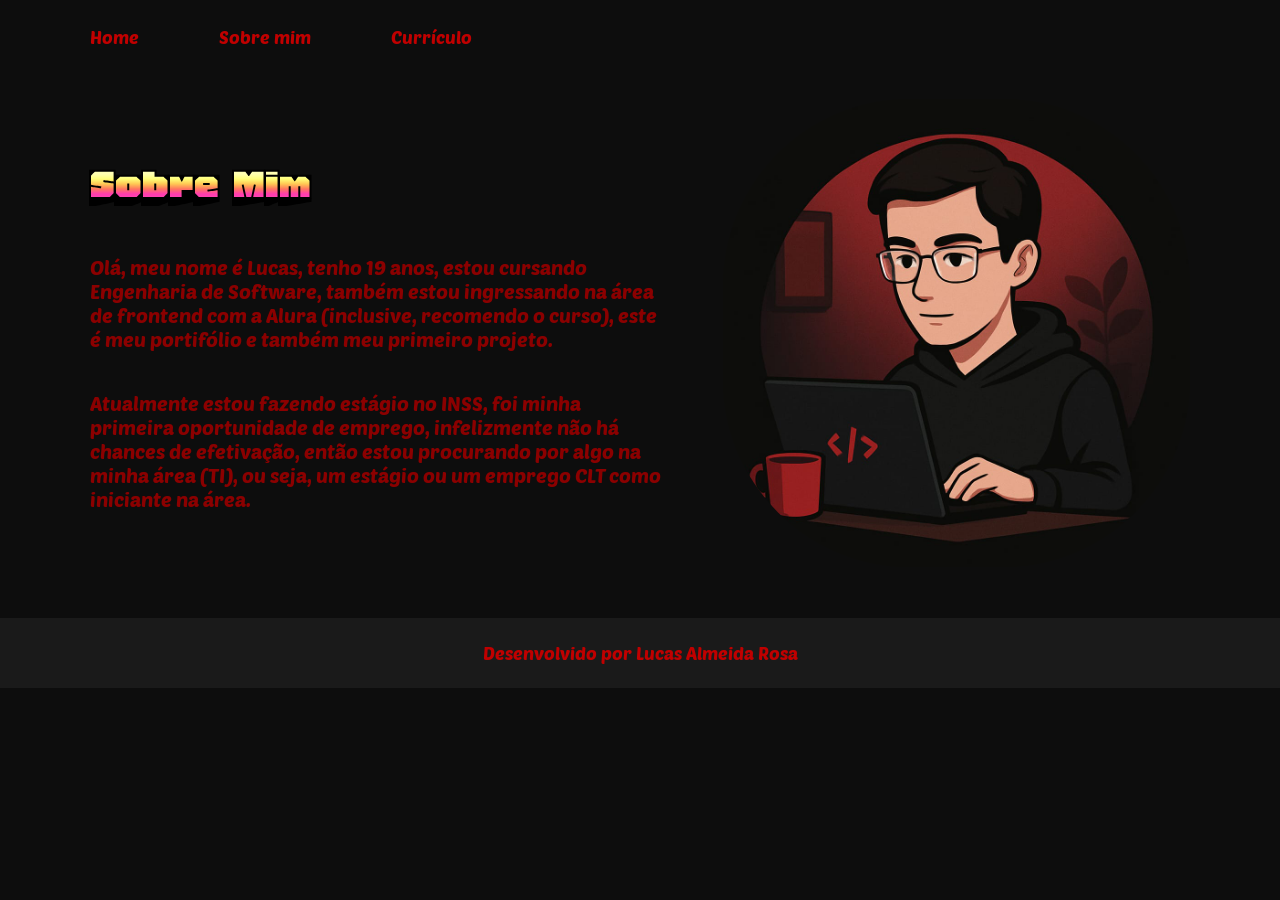
==== about.html @ d5399dde "Add files via upload" ====
<!DOCTYPE html>
<html lang="pt-br">
<head>
    <meta charset="UTF-8">
    <meta http-equiv="X-UA-Compatible" content="IE=edge">
    <meta name="viewport" content="width=device-width, initial-scale=1.0">
    <link rel="icon" href="assets/code.png" type="image/png">
    <title>portfolio/sobremim</title>
    <link rel="stylesheet" href="styles/style.css">
</head>
<body>
    <header class="cabecalho">
        <nav class="cabecalho__menu">
            <a class="cabecalho__menu__link" href="index.html">Home</a>
            <a class="cabecalho__menu__link" href="about.html">Sobre mim</a>
            <a class="cabecalho__menu__link" href="curriculo.html">Currículo</a>
        </nav>
    </header>

    <main class="conteudo">
        <section class="conteudo__texto">
            <h1 class="conteudo__texto__titulo"> Sobre Mim</h1>
            <p class="conteudo__texto__paragrafo">Olá, meu nome é Lucas, tenho 19 anos, estou cursando Engenharia de Software, também estou ingressando na área de frontend com a Alura (inclusive, recomendo o curso), este é meu portifólio e também meu primeiro projeto.</p>
            <p class="conteudo__texto__paragrafo">Atualmente estou fazendo estágio no INSS, foi minha primeira oportunidade de emprego, infelizmente não há chances de efetivação, então estou procurando por algo na minha área (TI), ou seja, um estágio ou um emprego CLT como iniciante na área.</p>
        </section>
        <img class="lucas" src="assets/black_red.jpeg" alt="Lucas programando">
    </main>

    <footer class="rodape">
        <p>Desenvolvido por Lucas Almeida Rosa</p>
    </footer>
</body>
</html>
---- styles/style.css ----
@import url('https://fonts.googleapis.com/css2?family=Poetsen+One&display=swap');
@import url('https://fonts.googleapis.com/css2?family=Honk&display=swap');

:root {
    --cor-primaria: #0d0d0d;
    --cor-secundaria: #8b0000;
    --cor-terciaria: #c00000;
    --cor-hover: #272727;
    --cor-rodape: #1a1a1a;

    --fonte-title: "Honk", system-ui;
    --fonte-principal: "Poetsen One", sans-serif;
}

* {
    margin: 0;
    padding: 0;
}

body {
    box-sizing: border-box;
    background-color: var(--cor-primaria);
    color: var(--cor-secundaria);
}

.cabecalho {
    padding: 2% 0% 0% 7%;
}

.cabecalho__menu {
    display: flex;
    gap: 80px;
}

.cabecalho__menu__link {
    font-family: var(--fonte-principal);
    font-size: 1.125rem;
    font-weight: 400;
    color: var(--cor-terciaria);
    text-decoration: none;
}

.cabecalho__menu__link:hover {
    color: var(--cor-secundaria);
}

.conteudo {
    padding: 4% 7%;
    display: flex;
    align-items: center;
    justify-content: space-between;
    gap: 50px;
}

.conteudo__texto {
    width: 52.275%;
    display: flex;
    flex-direction: column;
    gap: 40px;
}

.conteudo__texto__titulo {
    font-size: 3.125rem;
    font-family: var(--fonte-title);
    font-optical-sizing: auto;
    font-weight: 400;
    font-style: normal;
    font-variation-settings: "MORF" 15,"SHLN" 50;
}

.conteudo__texto__paragrafo {
    font-size: 1.25rem;
    font-family: var(--fonte-principal);
    font-weight: 400;
    font-style: normal;
}

.conteudo__botoes {
    display: flex;
    flex-direction: column;
    justify-content: space-between;
    align-items: center;
    gap: 32px;
}

.conteudo__botoes__subt {
    font-size: 1.25rem;
    font-family: var(--fonte-principal);
    font-weight: 400;
    font-style: normal;
}

.conteudo__botoes__link {
    display: flex;
    justify-content: center;
    gap: 16px;
    border: 3px outset var(--cor-secundaria);
    color: var(--cor-secundaria);
    width: 45%;
    text-align: center;
    border-radius: 8px;
    font-size: 1.5rem;
    padding: 21.5px 0;
    text-decoration: none;
    font-family: var(--fonte-principal);
    font-weight: 400;
    font-style: normal;
}

.conteudo__botoes__link:hover {
    background-color: var(--cor-hover);
    /* padding: 5%; */
}

.lucas {
    width: 42.5%;
    height: flex;
    border-radius: 40%;
}

.rodape {
    text-align: center;
    font-family: var(--fonte-principal);
    font-size: 1.125rem;
    background-color: var(--cor-rodape);
    color: var(--cor-terciaria);
    padding: 24px;
}

.conteudo__certificado {
    color: var(--cor-secundaria);
}

.conteudo__certificado__link {
    text-decoration: none;
    color: var(--cor-terciaria);
}

.conteudo__certificado__link:hover {
    color: var(--cor-secundaria);
}

@media (max-width: 768px) {
    .cabecalho {
        padding: 10%;
    }

    .cabecalho__menu {
        justify-content: center;
    }

    .conteudo {
        flex-direction: column-reverse;
        padding: 4%;
    }

    .conteudo__texto {
        width: auto;
    }
}
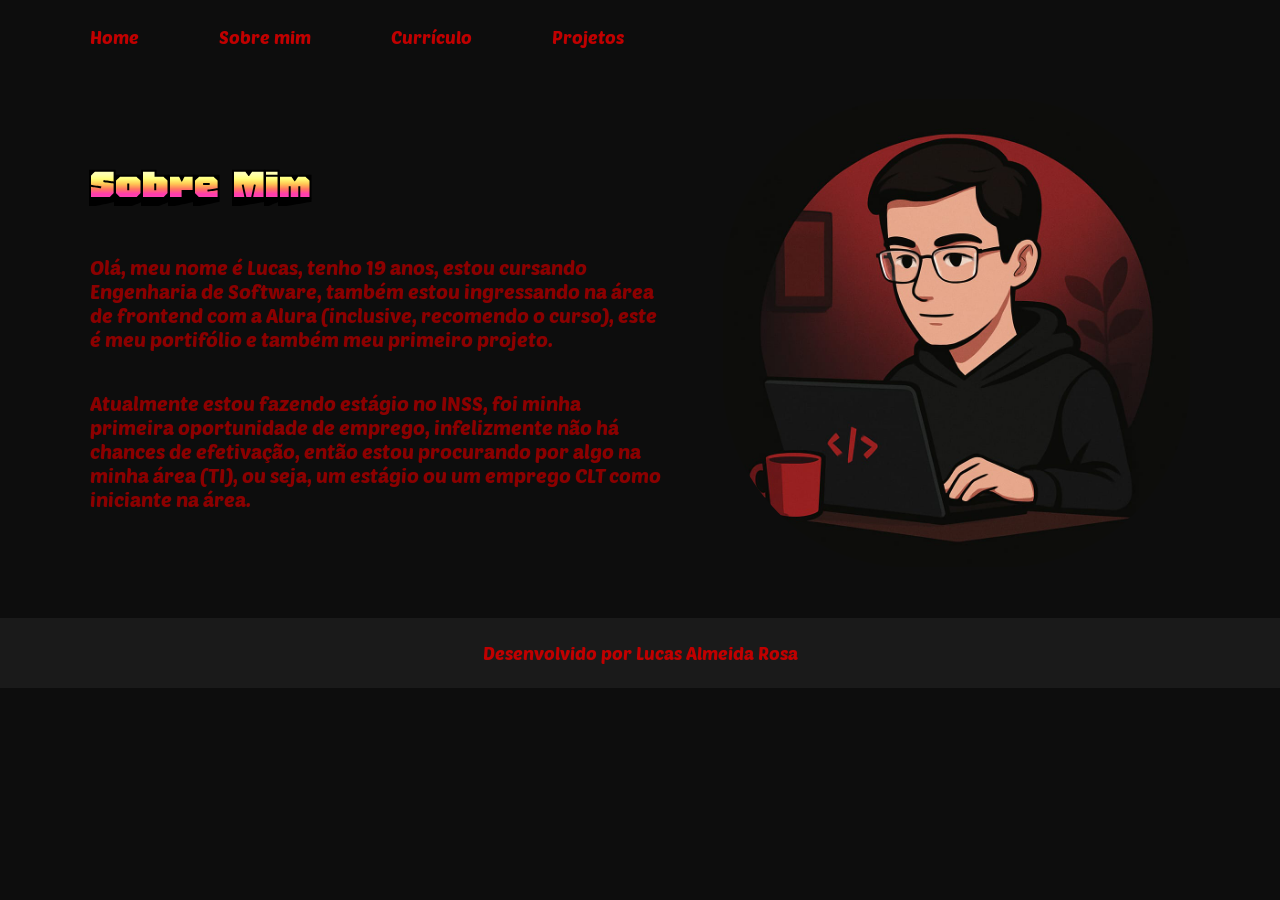
==== commit b07005fa: "Update about.html" ====
--- a/about.html
+++ b/about.html
@@ -14,6 +14,7 @@
             <a class="cabecalho__menu__link" href="index.html">Home</a>
             <a class="cabecalho__menu__link" href="about.html">Sobre mim</a>
             <a class="cabecalho__menu__link" href="curriculo.html">Currículo</a>
+            <a class="cabecalho__menu__link" href="projetos.html">Projetos</a>
         </nav>
     </header>
 
@@ -30,4 +31,4 @@
         <p>Desenvolvido por Lucas Almeida Rosa</p>
     </footer>
 </body>
-</html>+</html>
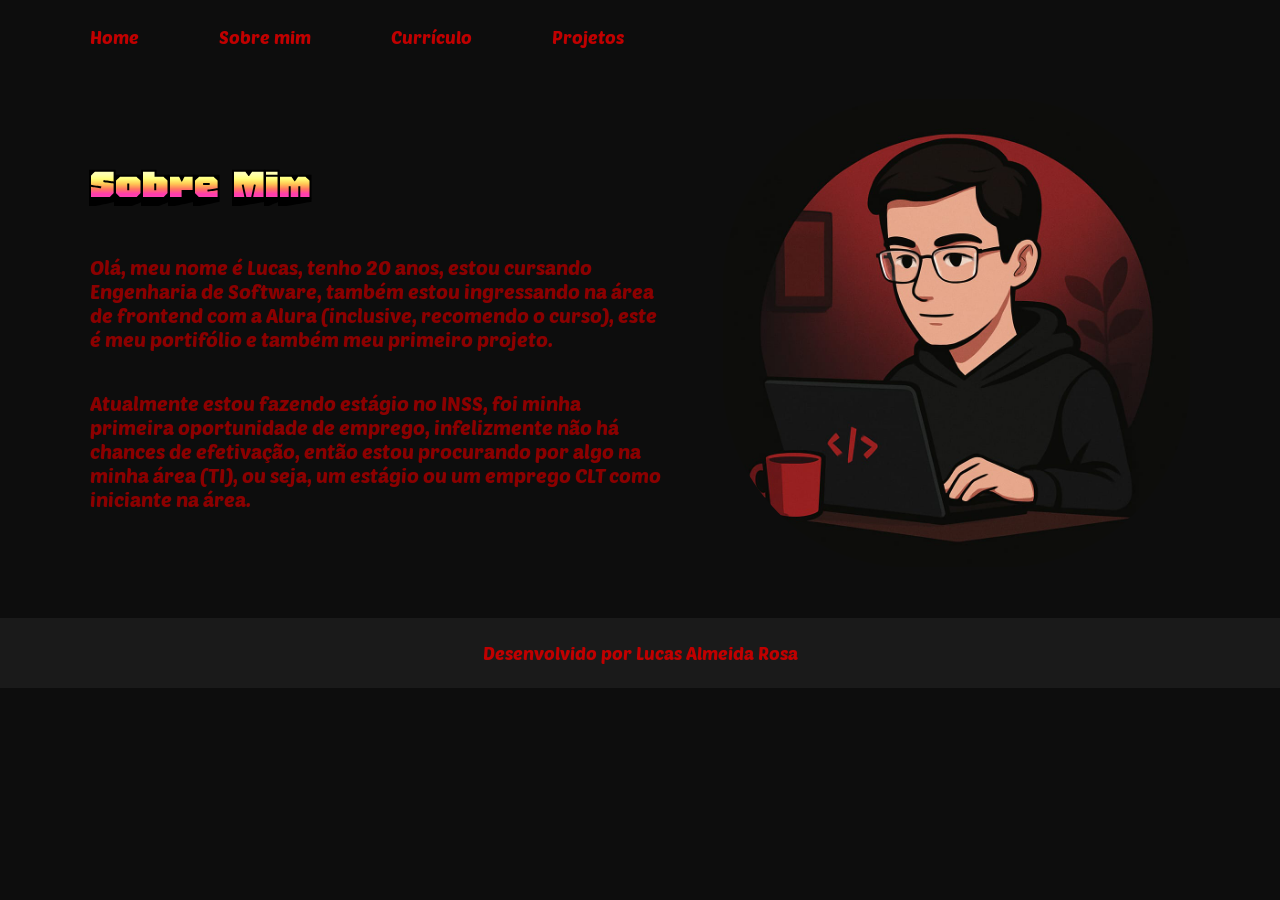
==== commit 8312197d: "Atualizar o about.html idade" ====
--- a/about.html
+++ b/about.html
@@ -21,7 +21,7 @@
     <main class="conteudo">
         <section class="conteudo__texto">
             <h1 class="conteudo__texto__titulo"> Sobre Mim</h1>
-            <p class="conteudo__texto__paragrafo">Olá, meu nome é Lucas, tenho 19 anos, estou cursando Engenharia de Software, também estou ingressando na área de frontend com a Alura (inclusive, recomendo o curso), este é meu portifólio e também meu primeiro projeto.</p>
+            <p class="conteudo__texto__paragrafo">Olá, meu nome é Lucas, tenho 20 anos, estou cursando Engenharia de Software, também estou ingressando na área de frontend com a Alura (inclusive, recomendo o curso), este é meu portifólio e também meu primeiro projeto.</p>
             <p class="conteudo__texto__paragrafo">Atualmente estou fazendo estágio no INSS, foi minha primeira oportunidade de emprego, infelizmente não há chances de efetivação, então estou procurando por algo na minha área (TI), ou seja, um estágio ou um emprego CLT como iniciante na área.</p>
         </section>
         <img class="lucas" src="assets/black_red.jpeg" alt="Lucas programando">
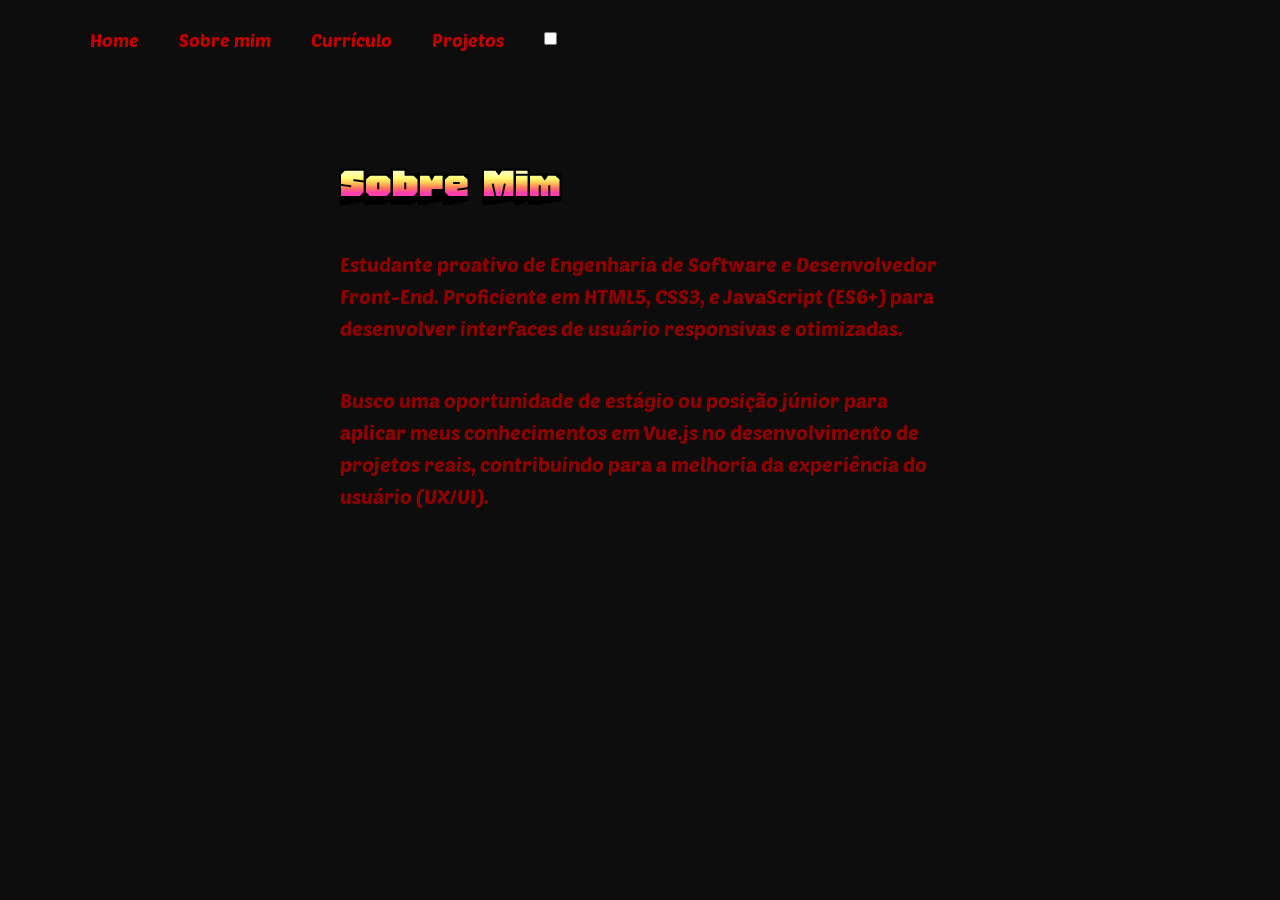
==== commit 2673db36: "Enhance about.html with theme switcher and content update Added a theme switcher and updated persona" ====
--- a/about.html
+++ b/about.html
@@ -15,20 +15,22 @@
             <a class="cabecalho__menu__link" href="about.html">Sobre mim</a>
             <a class="cabecalho__menu__link" href="curriculo.html">Currículo</a>
             <a class="cabecalho__menu__link" href="projetos.html">Projetos</a>
+
+            <div class="theme-switch">
+                <input type="checkbox" id="switch-theme">
+                <label for="switch-theme"></label>
+            </div>
         </nav>
     </header>
 
     <main class="conteudo">
         <section class="conteudo__texto">
             <h1 class="conteudo__texto__titulo"> Sobre Mim</h1>
-            <p class="conteudo__texto__paragrafo">Olá, meu nome é Lucas, tenho 20 anos, estou cursando Engenharia de Software, também estou ingressando na área de frontend com a Alura (inclusive, recomendo o curso), este é meu portifólio e também meu primeiro projeto.</p>
-            <p class="conteudo__texto__paragrafo">Atualmente estou fazendo estágio no INSS, foi minha primeira oportunidade de emprego, infelizmente não há chances de efetivação, então estou procurando por algo na minha área (TI), ou seja, um estágio ou um emprego CLT como iniciante na área.</p>
+            <p class="conteudo__texto__paragrafo">Estudante proativo de Engenharia de Software e Desenvolvedor Front-End. Proficiente em HTML5, CSS3, e JavaScript (ES6+) para desenvolver interfaces de usuário responsivas e otimizadas.</p>
+            <p class="conteudo__texto__paragrafo">Busco uma oportunidade de estágio ou posição júnior para aplicar meus conhecimentos em Vue.js no desenvolvimento de projetos reais, contribuindo para a melhoria da experiência do usuário (UX/UI).</p>
         </section>
-        <img class="lucas" src="assets/black_red.jpeg" alt="Lucas programando">
     </main>
 
-    <footer class="rodape">
-        <p>Desenvolvido por Lucas Almeida Rosa</p>
-    </footer>
+    <script src="script.js"></script>
 </body>
 </html>
--- a/styles/style.css
+++ b/styles/style.css
@@ -15,146 +15,204 @@
 * {
     margin: 0;
     padding: 0;
+    box-sizing: border-box;
 }
 
 body {
-    box-sizing: border-box;
     background-color: var(--cor-primaria);
     color: var(--cor-secundaria);
-}
-
+    font-family: var(--fonte-principal);
+    line-height: 1.6;
+}
+
+/* ====== CABEÇALHO ====== */
 .cabecalho {
-    padding: 2% 0% 0% 7%;
+    padding: 2% 7%;
 }
 
 .cabecalho__menu {
     display: flex;
-    gap: 80px;
+    flex-wrap: wrap;
+    justify-content: flex-start;
+    gap: 2.5rem;
 }
 
 .cabecalho__menu__link {
-    font-family: var(--fonte-principal);
-    font-size: 1.125rem;
+    font-size: clamp(1rem, 1.8vw, 1.125rem);
     font-weight: 400;
     color: var(--cor-terciaria);
     text-decoration: none;
+    transition: color 0.3s ease;
 }
 
 .cabecalho__menu__link:hover {
     color: var(--cor-secundaria);
 }
 
+/* ====== CONTEÚDO ====== */
 .conteudo {
-    padding: 4% 7%;
-    display: flex;
+    padding: 5%;
+    display: flex;
+    flex-wrap: wrap;
+    justify-content: center;
     align-items: center;
-    justify-content: space-between;
-    gap: 50px;
+    gap: 3rem;
 }
 
 .conteudo__texto {
-    width: 52.275%;
+    width: 100%;
+    max-width: 600px;
     display: flex;
     flex-direction: column;
-    gap: 40px;
+    gap: 1.5rem;
 }
 
 .conteudo__texto__titulo {
-    font-size: 3.125rem;
+    font-size: clamp(1.8rem, 4vw, 3.125rem);
     font-family: var(--fonte-title);
     font-optical-sizing: auto;
     font-weight: 400;
     font-style: normal;
-    font-variation-settings: "MORF" 15,"SHLN" 50;
+    font-variation-settings: "MORF" 15, "SHLN" 50;
+    color: var(--cor-terciaria);
 }
 
 .conteudo__texto__paragrafo {
-    font-size: 1.25rem;
-    font-family: var(--fonte-principal);
-    font-weight: 400;
-    font-style: normal;
-}
-
+    font-size: clamp(1rem, 2.5vw, 1.25rem);
+    font-weight: 400;
+    margin-bottom: 1rem;
+}
+
+/* ====== BOTÕES ====== */
 .conteudo__botoes {
     display: flex;
     flex-direction: column;
-    justify-content: space-between;
+    justify-content: center;
     align-items: center;
-    gap: 32px;
+    gap: 1.5rem;
 }
 
 .conteudo__botoes__subt {
-    font-size: 1.25rem;
-    font-family: var(--fonte-principal);
-    font-weight: 400;
-    font-style: normal;
+    font-size: clamp(1rem, 2.5vw, 1.25rem);
+    font-weight: 400;
+    text-align: center;
 }
 
 .conteudo__botoes__link {
     display: flex;
+    align-items: center;
     justify-content: center;
-    gap: 16px;
+    gap: 0.8rem;
     border: 3px outset var(--cor-secundaria);
     color: var(--cor-secundaria);
-    width: 45%;
     text-align: center;
     border-radius: 8px;
-    font-size: 1.5rem;
-    padding: 21.5px 0;
+    font-size: clamp(1rem, 2.5vw, 1.5rem);
+    padding: 1rem 0;
+    width: 100%;
+    max-width: 300px;
     text-decoration: none;
-    font-family: var(--fonte-principal);
-    font-weight: 400;
-    font-style: normal;
+    transition: all 0.3s ease;
 }
 
 .conteudo__botoes__link:hover {
     background-color: var(--cor-hover);
-    /* padding: 5%; */
-}
-
+    transform: translateY(-3px);
+    box-shadow: 0 4px 10px rgba(0, 0, 0, 0.3);
+}
+
+.conteudo__botoes__link img {
+    width: 28px;
+    height: 28px;
+    transition: transform 0.3s ease;
+}
+
+.conteudo__botoes__link:hover img {
+    transform: scale(1.1);
+}
+
+/* ====== IMAGEM ====== */
 .lucas {
-    width: 42.5%;
-    height: flex;
+    width: 100%;
+    max-width: 400px;
+    height: auto;
     border-radius: 40%;
-}
-
+    display: block;
+    margin: 0 auto;
+}
+
+/* ====== CERTIFICADOS ====== */
+.conteudo__certificado {
+    color: var(--cor-secundaria);
+    list-style-position: inside;
+}
+
+.conteudo__certificado__link {
+    text-decoration: none;
+    color: var(--cor-terciaria);
+    transition: color 0.3s ease;
+}
+
+.conteudo__certificado__link:hover {
+    color: var(--cor-secundaria);
+}
+
+/* ====== RODAPÉ ====== */
 .rodape {
     text-align: center;
-    font-family: var(--fonte-principal);
-    font-size: 1.125rem;
+    font-size: clamp(1rem, 1.8vw, 1.125rem);
     background-color: var(--cor-rodape);
     color: var(--cor-terciaria);
-    padding: 24px;
-}
-
-.conteudo__certificado {
-    color: var(--cor-secundaria);
-}
-
-.conteudo__certificado__link {
-    text-decoration: none;
-    color: var(--cor-terciaria);
-}
-
-.conteudo__certificado__link:hover {
-    color: var(--cor-secundaria);
+    padding: 1.5rem;
+    margin-top: 3rem;
+}
+
+/* ====== RESPONSIVIDADE ====== */
+@media (max-width: 1024px) {
+    .cabecalho__menu {
+        justify-content: center;
+    }
 }
 
 @media (max-width: 768px) {
     .cabecalho {
-        padding: 10%;
+        padding: 5%;
     }
 
     .cabecalho__menu {
+        flex-direction: row;
+        flex-wrap: wrap;
         justify-content: center;
+        gap: 1.2rem;
     }
 
     .conteudo {
         flex-direction: column-reverse;
-        padding: 4%;
+        text-align: center;
+        gap: 2rem;
+    }
+
+    .conteudo__botoes__link {
+        width: 80%;
     }
 
     .conteudo__texto {
-        width: auto;
-    }
-}+        width: 100%;
+        text-align: center;
+    }
+}
+
+@media (max-width: 480px) {
+    .conteudo__botoes__link {
+        width: 100%;
+    }
+
+    .conteudo__botoes__link img {
+        width: 24px;
+        height: 24px;
+    }
+
+    .lucas {
+        max-width: 300px;
+    }
+}
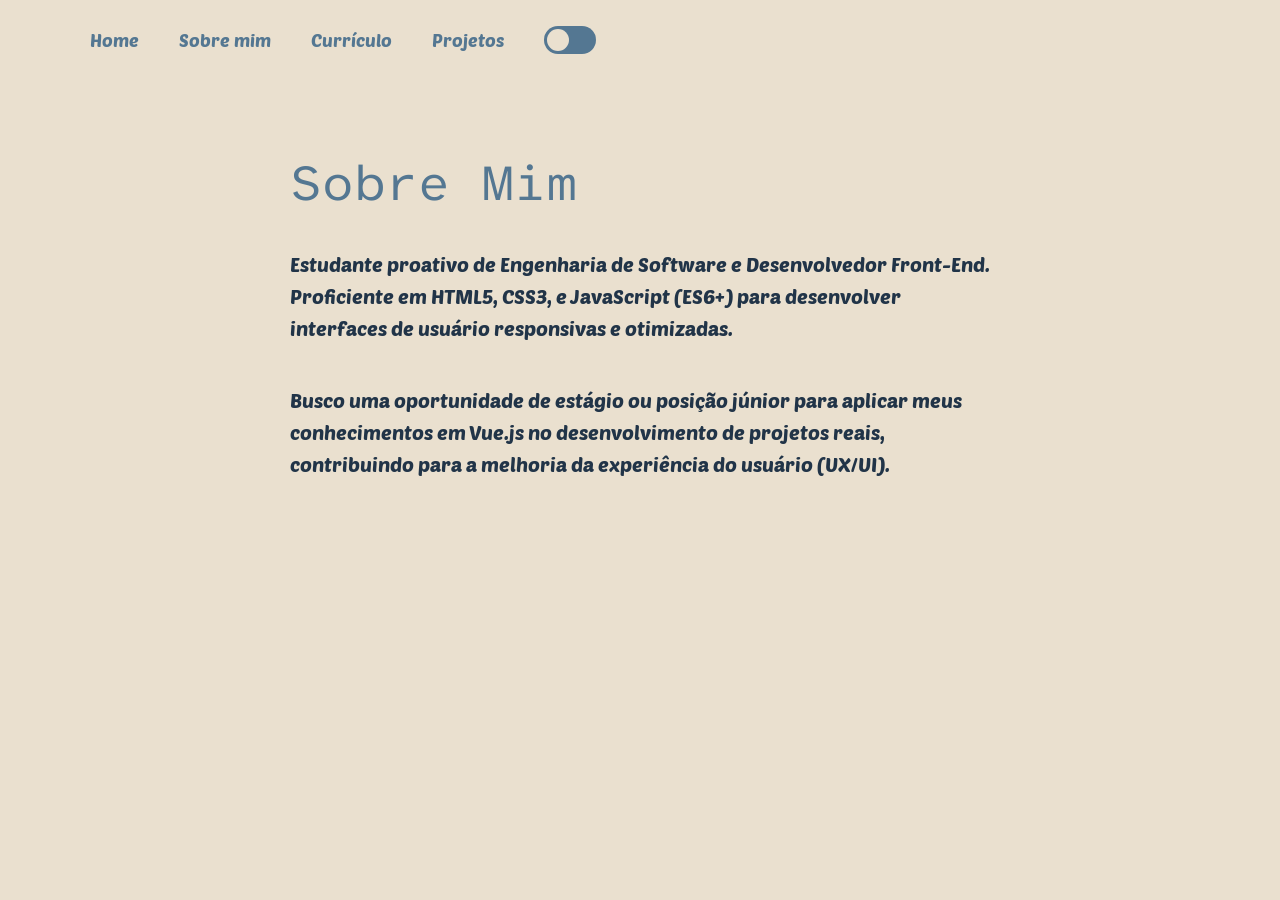
==== commit 35116d11: "Add files via upload" ====
--- a/about.html
+++ b/about.html
@@ -6,6 +6,15 @@
     <meta name="viewport" content="width=device-width, initial-scale=1.0">
     <link rel="icon" href="assets/code.png" type="image/png">
     <title>portfolio/sobremim</title>
+    <script>
+        (function () {
+            const tema = localStorage.getItem("tema");
+            if (tema === "escuro") {
+                document.documentElement.classList.add("dark-theme");
+                document.documentElement.classList.add("tema-escuro");
+            }
+        })();
+    </script>
     <link rel="stylesheet" href="styles/style.css">
 </head>
 <body>
@@ -33,4 +42,4 @@
 
     <script src="script.js"></script>
 </body>
-</html>
+</html>
--- a/styles/style.css
+++ b/styles/style.css
@@ -1,14 +1,13 @@
 @import url('https://fonts.googleapis.com/css2?family=Poetsen+One&display=swap');
-@import url('https://fonts.googleapis.com/css2?family=Honk&display=swap');
+@import url('https://fonts.googleapis.com/css2?family=Atkinson+Hyperlegible+Mono:ital,wght@0,200..800;1,200..800&display=swap');
 
 :root {
-    --cor-primaria: #0d0d0d;
-    --cor-secundaria: #8b0000;
-    --cor-terciaria: #c00000;
-    --cor-hover: #272727;
-    --cor-rodape: #1a1a1a;
-
-    --fonte-title: "Honk", system-ui;
+    --cor-um: #EAE0CF;
+    --cor-dois: #213448;
+    --cor-tres: #547792;
+    --cor-quatro: #94B4C1;
+
+    --fonte-title: "Atkinson Hyperlegible Mono", sans-serif;
     --fonte-principal: "Poetsen One", sans-serif;
 }
 
@@ -19,10 +18,11 @@
 }
 
 body {
-    background-color: var(--cor-primaria);
-    color: var(--cor-secundaria);
+    background-color: var(--cor-um);
+    color: var(--cor-dois);
     font-family: var(--fonte-principal);
     line-height: 1.6;
+    transition: background-color 0.3s ease, color 0.3s ease;
 }
 
 /* ====== CABEÇALHO ====== */
@@ -40,13 +40,13 @@
 .cabecalho__menu__link {
     font-size: clamp(1rem, 1.8vw, 1.125rem);
     font-weight: 400;
-    color: var(--cor-terciaria);
+    color: var(--cor-tres);
     text-decoration: none;
     transition: color 0.3s ease;
 }
 
 .cabecalho__menu__link:hover {
-    color: var(--cor-secundaria);
+    color: var(--cor-dois);
 }
 
 /* ====== CONTEÚDO ====== */
@@ -61,7 +61,7 @@
 
 .conteudo__texto {
     width: 100%;
-    max-width: 600px;
+    max-width: 700px;
     display: flex;
     flex-direction: column;
     gap: 1.5rem;
@@ -74,7 +74,7 @@
     font-weight: 400;
     font-style: normal;
     font-variation-settings: "MORF" 15, "SHLN" 50;
-    color: var(--cor-terciaria);
+    color: var(--cor-tres);
 }
 
 .conteudo__texto__paragrafo {
@@ -103,8 +103,8 @@
     align-items: center;
     justify-content: center;
     gap: 0.8rem;
-    border: 3px outset var(--cor-secundaria);
-    color: var(--cor-secundaria);
+    border: 3px outset var(--cor-dois);
+    color: var(--cor-dois);
     text-align: center;
     border-radius: 8px;
     font-size: clamp(1rem, 2.5vw, 1.5rem);
@@ -115,8 +115,15 @@
     transition: all 0.3s ease;
 }
 
+.botoes-centralizados {
+    display: flex;
+    flex-direction: column;
+    align-items: center;
+    gap: 1.2rem;
+}
+
 .conteudo__botoes__link:hover {
-    background-color: var(--cor-hover);
+    background-color: var(--cor-quatro);
     transform: translateY(-3px);
     box-shadow: 0 4px 10px rgba(0, 0, 0, 0.3);
 }
@@ -131,40 +138,20 @@
     transform: scale(1.1);
 }
 
-/* ====== IMAGEM ====== */
-.lucas {
-    width: 100%;
-    max-width: 400px;
-    height: auto;
-    border-radius: 40%;
-    display: block;
-    margin: 0 auto;
-}
-
 /* ====== CERTIFICADOS ====== */
 .conteudo__certificado {
-    color: var(--cor-secundaria);
+    color: var(--cor-dois);
     list-style-position: inside;
 }
 
 .conteudo__certificado__link {
     text-decoration: none;
-    color: var(--cor-terciaria);
+    color: var(--cor-tres);
     transition: color 0.3s ease;
 }
 
 .conteudo__certificado__link:hover {
-    color: var(--cor-secundaria);
-}
-
-/* ====== RODAPÉ ====== */
-.rodape {
-    text-align: center;
-    font-size: clamp(1rem, 1.8vw, 1.125rem);
-    background-color: var(--cor-rodape);
-    color: var(--cor-terciaria);
-    padding: 1.5rem;
-    margin-top: 3rem;
+    color: var(--cor-dois);
 }
 
 /* ====== RESPONSIVIDADE ====== */
@@ -211,8 +198,60 @@
         width: 24px;
         height: 24px;
     }
-
-    .lucas {
-        max-width: 300px;
-    }
-}
+}
+
+/* ====== TEMA ESCURO ====== */
+.tema-escuro .theme-switch label::after {
+    transition: none;
+}
+
+.dark-theme {
+    --cor-um: #121B26;
+    --cor-dois: #EAE0CF;
+    --cor-tres: #D1C7B7;
+    --cor-quatro: #547792;
+}
+
+.theme-switch {
+    width: 52px;
+    height: 28px;
+    position: relative;
+}
+
+.theme-switch input {
+    display: none;
+}
+
+.theme-switch label {
+    background: var(--cor-tres);
+    border-radius: 50px;
+    cursor: pointer;
+    display: block;
+    width: 100%;
+    height: 100%;
+}
+
+.theme-switch label::after {
+    content: "";
+    position: absolute;
+    top: 3px;
+    left: 3px;
+    width: 22px;
+    height: 22px;
+    background: var(--cor-um);
+    border-radius: 50%;
+    transition: transform 0.3s ease;
+}
+
+.theme-switch input:checked + label::after {
+    transform: translateX(24px);
+}
+
+/* Esconde o switch até o JS sincronizar */
+.theme-switch {
+    visibility: hidden;
+}
+
+.theme-switch.ready {
+    visibility: visible;
+}
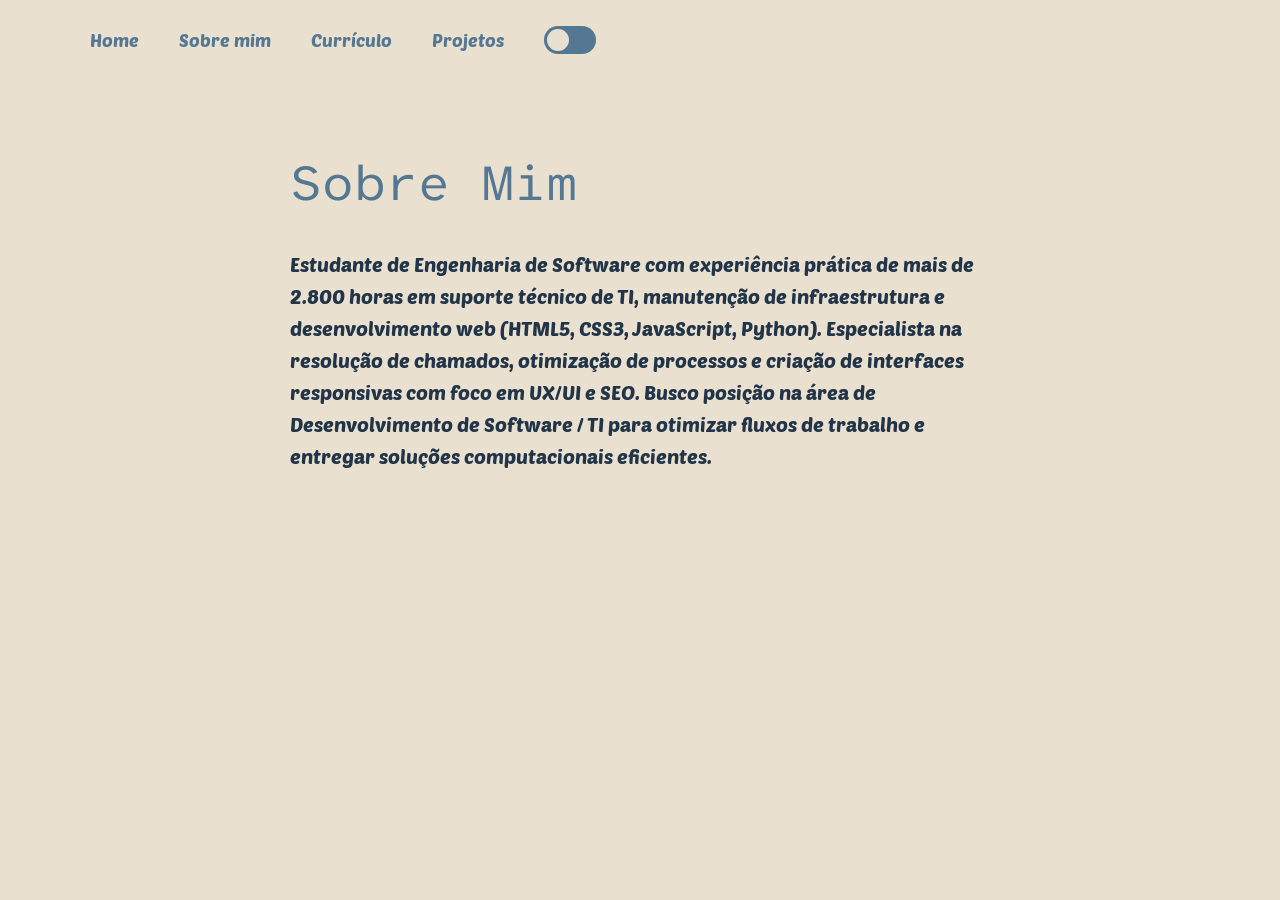
==== commit ac302dd7: "Add files via upload" ====
--- a/about.html
+++ b/about.html
@@ -35,8 +35,10 @@
     <main class="conteudo">
         <section class="conteudo__texto">
             <h1 class="conteudo__texto__titulo"> Sobre Mim</h1>
-            <p class="conteudo__texto__paragrafo">Estudante proativo de Engenharia de Software e Desenvolvedor Front-End. Proficiente em HTML5, CSS3, e JavaScript (ES6+) para desenvolver interfaces de usuário responsivas e otimizadas.</p>
-            <p class="conteudo__texto__paragrafo">Busco uma oportunidade de estágio ou posição júnior para aplicar meus conhecimentos em Vue.js no desenvolvimento de projetos reais, contribuindo para a melhoria da experiência do usuário (UX/UI).</p>
+            <p class="conteudo__texto__paragrafo">Estudante de Engenharia de Software com experiência prática de mais de 2.800 horas em suporte técnico de TI,
+manutenção de infraestrutura e desenvolvimento web (HTML5, CSS3, JavaScript, Python). Especialista na resolução de
+chamados, otimização de processos e criação de interfaces responsivas com foco em UX/UI e SEO. Busco posição na área
+de Desenvolvimento de Software / TI para otimizar fluxos de trabalho e entregar soluções computacionais eficientes. </p>
         </section>
     </main>
 
